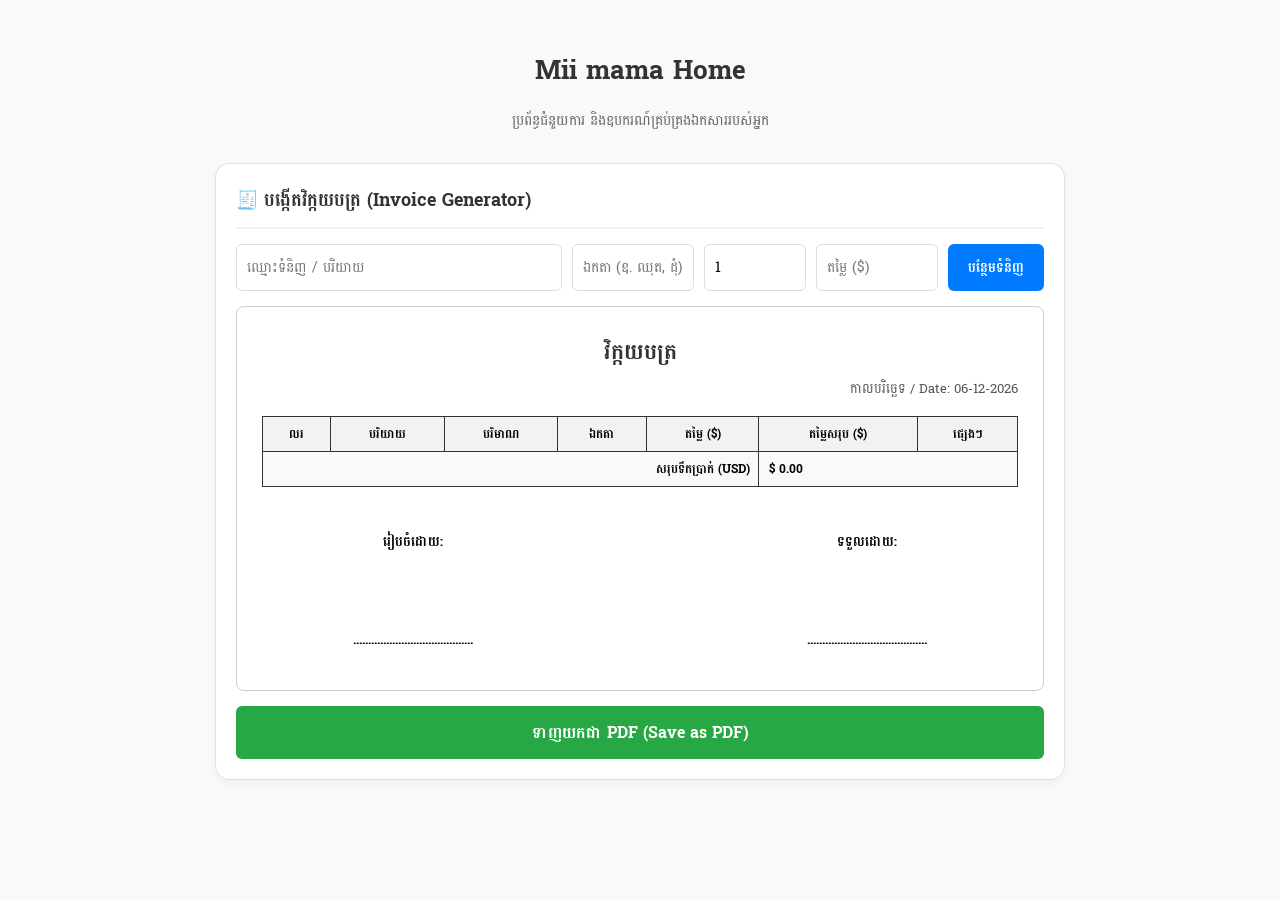
==== index.html @ 22f83103 "Update index.html" ====
<!DOCTYPE html>
<html lang="km">
<head>
    <meta charset="UTF-8">
    <meta name="viewport" content="width=device-width, initial-scale=1.0">
    <title>Mii mama Home - ជំនួយការផ្ទាល់ខ្លួន</title>
    
    <!-- Google Fonts: Khmer Battambang -->
    <link rel="preconnect" href="https://fonts.googleapis.com">
    <link rel="preconnect" href="https://fonts.gstatic.com" crossorigin>
    <link href="https://fonts.googleapis.com/css2?family=Battambang:wght@400;700&display=swap" rel="stylesheet">

    <link rel="stylesheet" href="style.css">
</head>
<body>

    <div class="container">
        <header class="no-print">
            <h1>Mii mama Home</h1>
            <p>ប្រព័ន្ធជំនួយការ និងឧបករណ៍គ្រប់គ្រងឯកសាររបស់អ្នក</p>
        </header>

        <!-- ផ្នែកបង្កើតវិក្កយបត្រ (Invoice Generator) -->
        <div class="folder-section">
            <div class="folder-header no-print">
                <h2>🧾 បង្កើតវិក្កយបត្រ (Invoice Generator)</h2>
            </div>

            <div class="invoice-form">
                <div class="form-row no-print">
                    <input type="text" id="itemName" placeholder="ឈ្មោះទំនិញ / បរិយាយ">
                    <input type="text" id="itemUnit" placeholder="ឯកតា (ឧ. ឈុត, ដុំ)" style="width: 100px;">
                    <input type="number" id="itemQty" placeholder="បរិមាណ" value="1" style="width: 80px;">
                    <input type="number" id="itemPrice" placeholder="តម្លៃ ($)" style="width: 100px;">
                    <button id="addItemBtn" class="action-btn">បន្ថែមទំនិញ</button>
                </div>

                <!-- កន្លែងបង្ហាញទម្រង់ Invoice សម្រាប់ Print/PDF -->
                <div id="invoice-content" class="invoice-box">
                    <div class="inv-title">វិក្កយបត្រ</div>
                    <div class="inv-date">កាលបរិច្ឆេទ / Date: <span id="invDate"></span></div>

                    <table class="inv-table">
                        <thead>
                            <tr>
                                <th>លរ</th>
                                <th>បរិយាយ</th>
                                <th>បរិមាណ</th>
                                <th>ឯកតា</th>
                                <th>តម្លៃ ($)</th>
                                <th>តម្លៃសរុប ($)</th>
                                <th>ផ្សេងៗ</th>
                            </tr>
                        </thead>
                        <tbody id="invoiceTableBody">
                            <!-- Items will appear here -->
                        </tbody>
                        <tfoot>
                            <tr class="total-row">
                                <td colspan="5" style="text-align: right; font-weight: bold;">សរុបទឹកប្រាក់ (USD)</td>
                                <td colspan="2" id="grandTotal" style="font-weight: bold; text-align: left; padding-left: 10px;">$ 0.00</td>
                            </tr>
                        </tfoot>
                    </table>

                    <div class="inv-signatures">
                        <div class="sig-box">
                            <p>រៀបចំដោយ:</p>
                            <br><br>
                            <p>........................................</p>
                        </div>
                        <div class="sig-box">
                            <p>ទទួលដោយ:</p>
                            <br><br>
                            <p>........................................</p>
                        </div>
                    </div>
                </div>

                <button id="downloadPdfBtn" class="download-btn no-print">ទាញយកជា PDF (Save as PDF)</button>
            </div>
        </div>

    </div>

    <script src="script.js"></script>
</body>
</html>
---- style.css ----
body {
    font-family: 'Battambang', 'Segoe UI', Tahoma, Geneva, Verdana, sans-serif;
    background-color: #f8f9fa;
    margin: 0;
    padding: 30px 20px;
    display: flex;
    justify-content: center;
}

.container {
    width: 100%;
    max-width: 850px;
}

header {
    text-align: center;
    margin-bottom: 30px;
}

header h1 {
    color: #333;
    margin-bottom: 5px;
    font-size: 26px;
}

header p {
    color: #666;
    font-size: 14px;
}

.folder-section {
    background: #ffffff;
    border: 1px solid #e0e0e0;
    border-radius: 14px;
    padding: 20px;
    box-shadow: 0 4px 10px rgba(0, 0, 0, 0.03);
    margin-bottom: 25px;
}

.folder-header h2 {
    font-size: 18px;
    color: #333;
    margin: 0 0 15px 0;
    padding-bottom: 10px;
    border-bottom: 2px solid #f0f0f0;
}

.tools-grid {
    display: grid;
    grid-template-columns: repeat(3, 1fr);
    gap: 15px;
}

.tool-card {
    background: #fdfdfd;
    padding: 15px;
    border-radius: 10px;
    box-shadow: 0 2px 4px rgba(0, 0, 0, 0.03);
    text-decoration: none;
    color: inherit;
    transition: transform 0.2s ease, box-shadow 0.2s ease;
    border: 1px solid #eaeaea;
    display: flex;
    flex-direction: column;
}

.tool-card:hover {
    transform: translateY(-3px);
    box-shadow: 0 6px 12px rgba(0, 0, 0, 0.08);
    background: #ffffff;
}

.icon {
    width: 35px;
    height: 35px;
    border-radius: 6px;
    display: flex;
    align-items: center;
    justify-content: center;
    color: white;
    font-weight: bold;
    font-size: 14px;
    margin-bottom: 10px;
}

.icon.red { background-color: #e53935; }
.icon.green { background-color: #43a047; }
.icon.orange { background-color: #fb8c00; }
.icon.blue { background-color: #1e88e5; }

.tool-card h3 {
    font-size: 15px;
    color: #333;
    margin: 0 0 5px 0;
}

.tool-card p {
    font-size: 12px;
    color: #777;
    margin: 0;
    line-height: 1.4;
}

/* Invoice Form & Preview Styles */
.invoice-form .form-row {
    display: flex;
    gap: 10px;
    margin-bottom: 15px;
    flex-wrap: wrap;
}

.invoice-form input {
    padding: 10px;
    border: 1px solid #ddd;
    border-radius: 6px;
    font-family: 'Battambang', sans-serif;
    font-size: 14px;
}

#itemName {
    flex: 1;
    min-width: 150px;
}

.action-btn {
    padding: 10px 20px;
    background-color: #007bff;
    color: white;
    border: none;
    border-radius: 6px;
    cursor: pointer;
    font-weight: bold;
    font-family: 'Battambang', sans-serif;
}

.action-btn:hover {
    opacity: 0.9;
}

.invoice-box {
    background: white;
    border: 1px solid #ccc;
    padding: 25px;
    border-radius: 8px;
    margin-bottom: 15px;
}

.inv-title {
    text-align: center;
    font-size: 22px;
    font-weight: bold;
    color: #333;
    margin-bottom: 5px;
}

.inv-date {
    text-align: right;
    font-size: 13px;
    color: #555;
    margin-bottom: 15px;
}

.inv-table {
    width: 100%;
    border-collapse: collapse;
    margin-bottom: 30px;
}

.inv-table th, .inv-table td {
    border: 1px solid #333 !important;
    padding: 6px 8px;
    text-align: center;
    font-size: 12px;
}

.inv-table th {
    background-color: #f2f2f2 !important;
    color: #000 !important;
    -webkit-print-color-adjust: exact;
    print-color-adjust: exact;
}

.total-row td {
    background-color: #f9f9f9 !important;
    -webkit-print-color-adjust: exact;
    print-color-adjust: exact;
}

.inv-signatures {
    display: flex;
    justify-content: space-between;
    margin-top: 30px;
}

.sig-box {
    text-align: center;
    font-size: 13px;
    font-weight: bold;
    width: 40%;
}

.download-btn {
    width: 100%;
    padding: 12px;
    background-color: #28a745;
    color: white;
    border: none;
    border-radius: 6px;
    font-size: 16px;
    font-weight: bold;
    cursor: pointer;
    font-family: 'Battambang', sans-serif;
}

.download-btn:hover {
    opacity: 0.9;
}

/* Print Styles */
@media print {
    body {
        background-color: white;
        padding: 0;
        margin: 0;
    }
    .no-print {
        display: none !important;
    }
    .folder-section {
        border: none !important;
        box-shadow: none !important;
        padding: 0 !important;
        margin: 0 !important;
    }
    .invoice-box {
        border: none !important;
        padding: 0 !important;
        margin: 0 !important;
    }
}
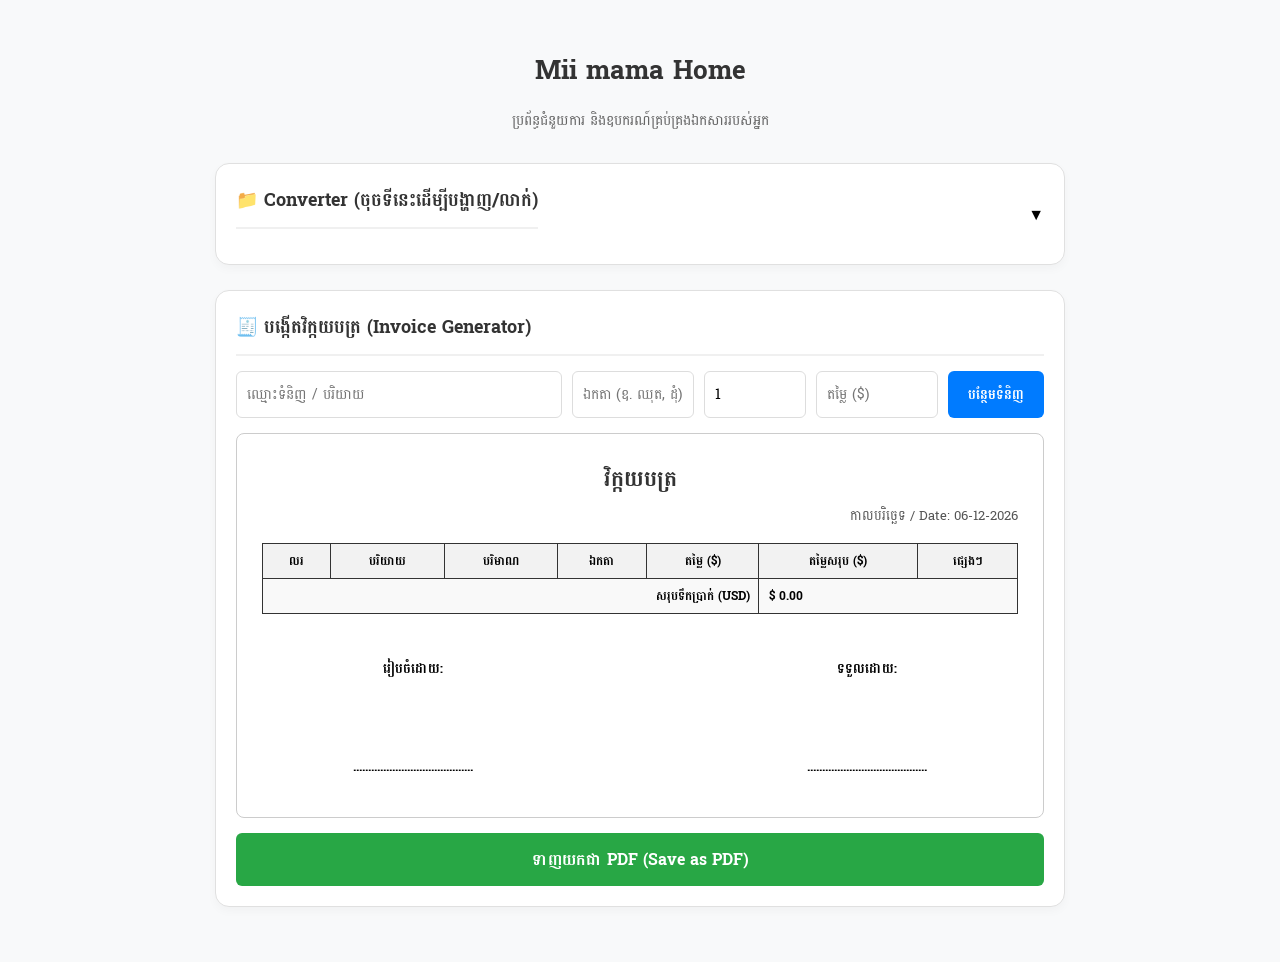
==== commit 5edb1ae2: "Update index.html" ====
--- a/index.html
+++ b/index.html
@@ -19,6 +19,48 @@
             <h1>Mii mama Home</h1>
             <p>ប្រព័ន្ធជំនួយការ និងឧបករណ៍គ្រប់គ្រងឯកសាររបស់អ្នក</p>
         </header>
+
+        <!-- ផ្នែក Converter ដែលអាចបង្រួម និងលាក់ទុក -->
+        <div class="folder-section no-print">
+            <div class="folder-header" id="toggleConverter" style="cursor: pointer; display: flex; justify-content: space-between; align-items: center;">
+                <h2>📁 Converter (ចុចទីនេះដើម្បីបង្ហាញ/លាក់)</h2>
+                <span id="toggleIcon">▼</span>
+            </div>
+            
+            <!-- ប្រអប់ Tools ទាំង ៦ ដែលលាក់ទុកដំបូង -->
+            <div class="tools-grid" id="converterGrid" style="display: none;">
+                <a href="https://www.ilovepdf.com/pdf_to_word" target="_blank" class="tool-card">
+                    <div class="icon red">W</div>
+                    <h3>PDF to Word</h3>
+                    <p>បម្លែងហ្វាល PDF ទៅជា Word យ៉ាងងាយស្រួល។</p>
+                </a>
+                <a href="https://www.ilovepdf.com/pdf_to_excel" target="_blank" class="tool-card">
+                    <div class="icon green">X</div>
+                    <h3>PDF to Excel</h3>
+                    <p>ទាញទិន្នន័យពី PDF ទៅជា Excel។</p>
+                </a>
+                <a href="https://www.ilovepdf.com/merge_pdf" target="_blank" class="tool-card">
+                    <div class="icon orange">M</div>
+                    <h3>Merge PDF</h3>
+                    <p>បញ្ចូលហ្វាល PDF ជាហ្វាលតែមួយ។</p>
+                </a>
+                <a href="https://www.ilovepdf.com/split_pdf" target="_blank" class="tool-card">
+                    <div class="icon red">S</div>
+                    <h3>Split PDF</h3>
+                    <p>កាត់ពុះចែកហ្វាល PDF ជាទំព័រ។</p>
+                </a>
+                <a href="https://www.ilovepdf.com/compress_pdf" target="_blank" class="tool-card">
+                    <div class="icon green">C</div>
+                    <h3>Compress PDF</h3>
+                    <p>បង្រួមហ្វាល PDF ឱ្យមានទំហំតូច។</p>
+                </a>
+                <a href="https://www.ilovepdf.com/word_to_pdf" target="_blank" class="tool-card">
+                    <div class="icon blue">PDF</div>
+                    <h3>Word to PDF</h3>
+                    <p>បម្លែងឯកសារ Word ទៅជា PDF។</p>
+                </a>
+            </div>
+        </div>
 
         <!-- ផ្នែកបង្កើតវិក្កយបត្រ (Invoice Generator) -->
         <div class="folder-section">
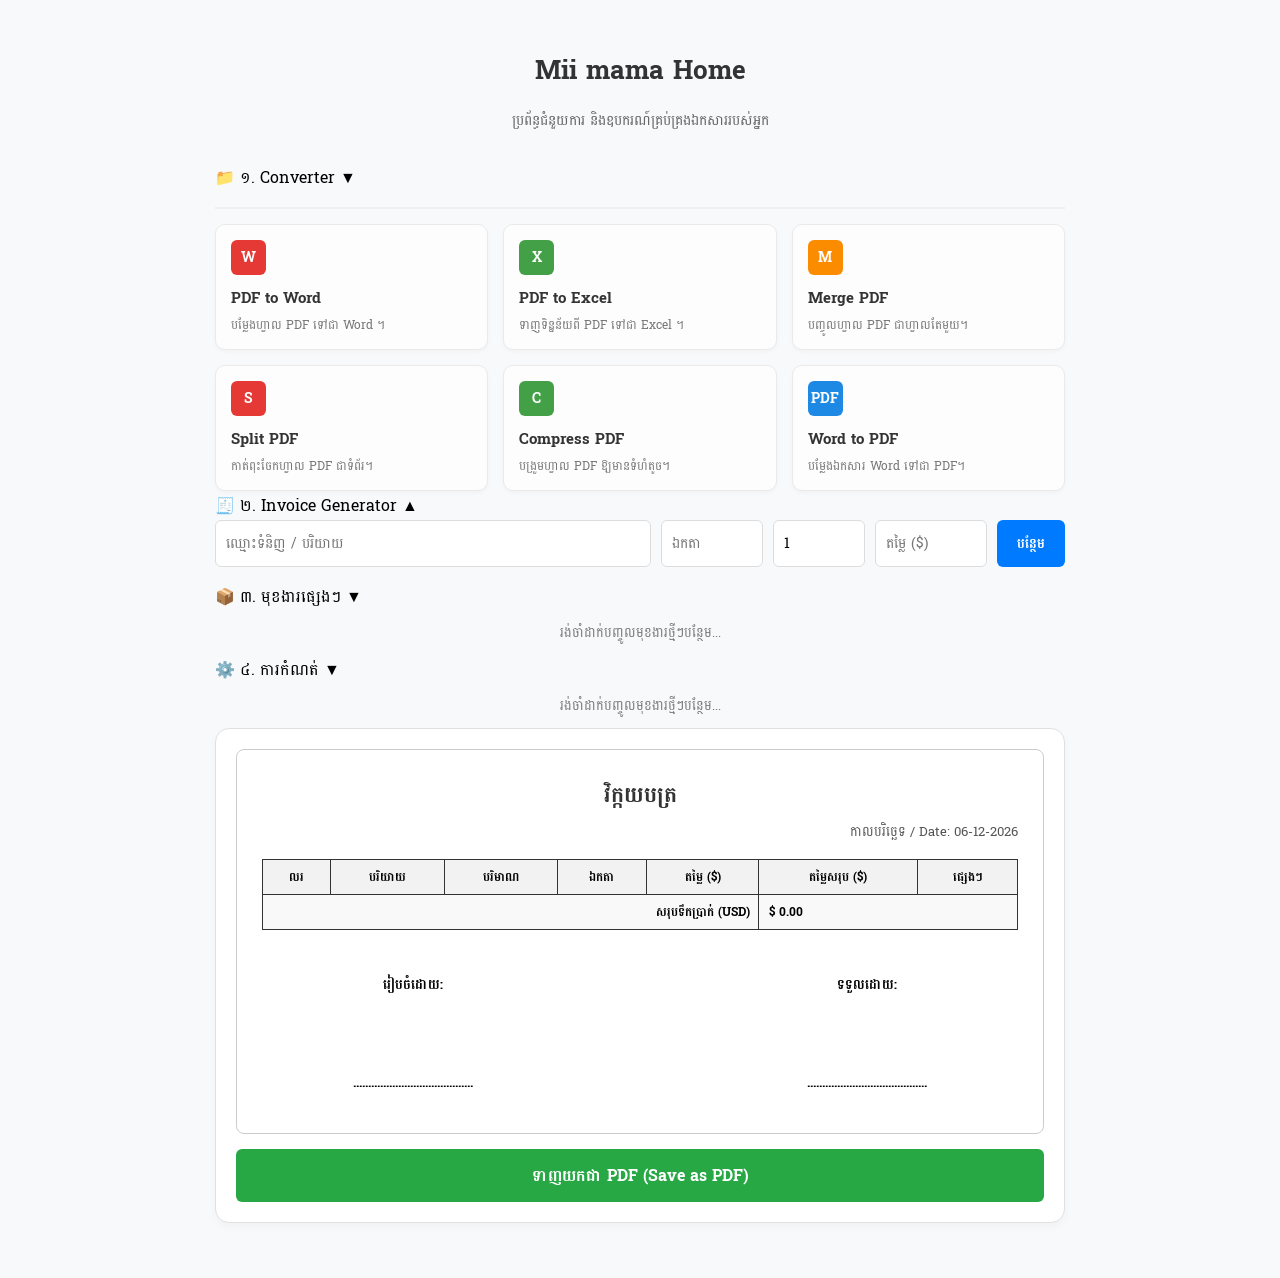
==== commit 4318ebbb: "Update index.html" ====
--- a/index.html
+++ b/index.html
@@ -20,64 +20,97 @@
             <p>ប្រព័ន្ធជំនួយការ និងឧបករណ៍គ្រប់គ្រងឯកសាររបស់អ្នក</p>
         </header>
 
-        <!-- ផ្នែក Converter ដែលអាចបង្រួម និងលាក់ទុក -->
-        <div class="folder-section no-print">
-            <div class="folder-header" id="toggleConverter" style="cursor: pointer; display: flex; justify-content: space-between; align-items: center;">
-                <h2>📁 Converter (ចុចទីនេះដើម្បីបង្ហាញ/លាក់)</h2>
-                <span id="toggleIcon">▼</span>
+        <!-- ផ្នែកម៉ឺនុយប្រអប់ផ្ដេក (1, 2, 3, 4) -->
+        <div class="menu-accordion-grid no-print">
+            
+            <!-- ប្រអប់ទី ១: Converter -->
+            <div class="accordion-item">
+                <div class="accordion-header" onclick="toggleAccordion('section1', this)">
+                    <span>📁 ១. Converter</span>
+                    <span class="arrow">▼</span>
+                </div>
+                <div class="accordion-content" id="section1">
+                    <div class="tools-grid">
+                        <a href="https://www.ilovepdf.com/pdf_to_word" target="_blank" class="tool-card">
+                            <div class="icon red">W</div>
+                            <h3>PDF to Word</h3>
+                            <p>បម្លែងហ្វាល PDF ទៅជា Word ។</p>
+                        </a>
+                        <a href="https://www.ilovepdf.com/pdf_to_excel" target="_blank" class="tool-card">
+                            <div class="icon green">X</div>
+                            <h3>PDF to Excel</h3>
+                            <p>ទាញទិន្នន័យពី PDF ទៅជា Excel ។</p>
+                        </a>
+                        <a href="https://www.ilovepdf.com/merge_pdf" target="_blank" class="tool-card">
+                            <div class="icon orange">M</div>
+                            <h3>Merge PDF</h3>
+                            <p>បញ្ចូលហ្វាល PDF ជាហ្វាលតែមួយ។</p>
+                        </a>
+                        <a href="https://www.ilovepdf.com/split_pdf" target="_blank" class="tool-card">
+                            <div class="icon red">S</div>
+                            <h3>Split PDF</h3>
+                            <p>កាត់ពុះចែកហ្វាល PDF ជាទំព័រ។</p>
+                        </a>
+                        <a href="https://www.ilovepdf.com/compress_pdf" target="_blank" class="tool-card">
+                            <div class="icon green">C</div>
+                            <h3>Compress PDF</h3>
+                            <p>បង្រួមហ្វាល PDF ឱ្យមានទំហំតូច។</p>
+                        </a>
+                        <a href="https://www.ilovepdf.com/word_to_pdf" target="_blank" class="tool-card">
+                            <div class="icon blue">PDF</div>
+                            <h3>Word to PDF</h3>
+                            <p>បម្លែងឯកសារ Word ទៅជា PDF។</p>
+                        </a>
+                    </div>
+                </div>
             </div>
-            
-            <!-- ប្រអប់ Tools ទាំង ៦ ដែលលាក់ទុកដំបូង -->
-            <div class="tools-grid" id="converterGrid" style="display: none;">
-                <a href="https://www.ilovepdf.com/pdf_to_word" target="_blank" class="tool-card">
-                    <div class="icon red">W</div>
-                    <h3>PDF to Word</h3>
-                    <p>បម្លែងហ្វាល PDF ទៅជា Word យ៉ាងងាយស្រួល។</p>
-                </a>
-                <a href="https://www.ilovepdf.com/pdf_to_excel" target="_blank" class="tool-card">
-                    <div class="icon green">X</div>
-                    <h3>PDF to Excel</h3>
-                    <p>ទាញទិន្នន័យពី PDF ទៅជា Excel។</p>
-                </a>
-                <a href="https://www.ilovepdf.com/merge_pdf" target="_blank" class="tool-card">
-                    <div class="icon orange">M</div>
-                    <h3>Merge PDF</h3>
-                    <p>បញ្ចូលហ្វាល PDF ជាហ្វាលតែមួយ។</p>
-                </a>
-                <a href="https://www.ilovepdf.com/split_pdf" target="_blank" class="tool-card">
-                    <div class="icon red">S</div>
-                    <h3>Split PDF</h3>
-                    <p>កាត់ពុះចែកហ្វាល PDF ជាទំព័រ។</p>
-                </a>
-                <a href="https://www.ilovepdf.com/compress_pdf" target="_blank" class="tool-card">
-                    <div class="icon green">C</div>
-                    <h3>Compress PDF</h3>
-                    <p>បង្រួមហ្វាល PDF ឱ្យមានទំហំតូច។</p>
-                </a>
-                <a href="https://www.ilovepdf.com/word_to_pdf" target="_blank" class="tool-card">
-                    <div class="icon blue">PDF</div>
-                    <h3>Word to PDF</h3>
-                    <p>បម្លែងឯកសារ Word ទៅជា PDF។</p>
-                </a>
+
+            <!-- ប្រអប់ទី ២: Invoice Generator -->
+            <div class="accordion-item">
+                <div class="accordion-header active-header" onclick="toggleAccordion('section2', this)">
+                    <span>🧾 ២. Invoice Generator</span>
+                    <span class="arrow">▲</span>
+                </div>
+                <div class="accordion-content open-content" id="section2">
+                    <div class="invoice-form">
+                        <div class="form-row no-print">
+                            <input type="text" id="itemName" placeholder="ឈ្មោះទំនិញ / បរិយាយ">
+                            <input type="text" id="itemUnit" placeholder="ឯកតា" style="width: 80px;">
+                            <input type="number" id="itemQty" placeholder="បរិមាណ" value="1" style="width: 70px;">
+                            <input type="number" id="itemPrice" placeholder="តម្លៃ ($)" style="width: 90px;">
+                            <button id="addItemBtn" class="action-btn">បន្ថែម</button>
+                        </div>
+                    </div>
+                </div>
             </div>
+
+            <!-- ប្រអប់ទី ៣: សម្រាប់មុខងារអនាគត -->
+            <div class="accordion-item">
+                <div class="accordion-header" onclick="toggleAccordion('section3', this)">
+                    <span>📦 ៣. មុខងារផ្សេងៗ</span>
+                    <span class="arrow">▼</span>
+                </div>
+                <div class="accordion-content" id="section3">
+                    <p style="color: #777; font-size: 13px; text-align: center; margin: 10px 0;">រង់ចាំដាក់បញ្ចូលមុខងារថ្មីៗបន្ថែម...</p>
+                </div>
+            </div>
+
+            <!-- ប្រអប់ទី ៤: សម្រាប់មុខងារអនាគត -->
+            <div class="accordion-item">
+                <div class="accordion-header" onclick="toggleAccordion('section4', this)">
+                    <span>⚙️ ៤. ការកំណត់</span>
+                    <span class="arrow">▼</span>
+                </div>
+                <div class="accordion-content" id="section4">
+                    <p style="color: #777; font-size: 13px; text-align: center; margin: 10px 0;">រង់ចាំដាក់បញ្ចូលមុខងារថ្មីៗបន្ថែម...</p>
+                </div>
+            </div>
+
         </div>
 
-        <!-- ផ្នែកបង្កើតវិក្កយបត្រ (Invoice Generator) -->
+        <!-- ផ្នែកបង្ហាញតារាងវិក្កយបត្រ (Invoice Display) -->
         <div class="folder-section">
-            <div class="folder-header no-print">
-                <h2>🧾 បង្កើតវិក្កយបត្រ (Invoice Generator)</h2>
-            </div>
-
             <div class="invoice-form">
-                <div class="form-row no-print">
-                    <input type="text" id="itemName" placeholder="ឈ្មោះទំនិញ / បរិយាយ">
-                    <input type="text" id="itemUnit" placeholder="ឯកតា (ឧ. ឈុត, ដុំ)" style="width: 100px;">
-                    <input type="number" id="itemQty" placeholder="បរិមាណ" value="1" style="width: 80px;">
-                    <input type="number" id="itemPrice" placeholder="តម្លៃ ($)" style="width: 100px;">
-                    <button id="addItemBtn" class="action-btn">បន្ថែមទំនិញ</button>
-                </div>
-
-                <!-- កន្លែងបង្ហាញទម្រង់ Invoice សម្រាប់ Print/PDF -->
                 <div id="invoice-content" class="invoice-box">
                     <div class="inv-title">វិក្កយបត្រ</div>
                     <div class="inv-date">កាលបរិច្ឆេទ / Date: <span id="invDate"></span></div>
--- a/style.css
+++ b/style.css
@@ -40,15 +40,21 @@
 .folder-header h2 {
     font-size: 18px;
     color: #333;
-    margin: 0 0 15px 0;
-    padding-bottom: 10px;
-    border-bottom: 2px solid #f0f0f0;
+    margin: 0;
+}
+
+.folder-header {
+    padding-bottom: 5px;
+    user-select: none;
 }
 
 .tools-grid {
     display: grid;
     grid-template-columns: repeat(3, 1fr);
     gap: 15px;
+    margin-top: 15px;
+    border-top: 2px solid #f0f0f0;
+    padding-top: 15px;
 }
 
 .tool-card {
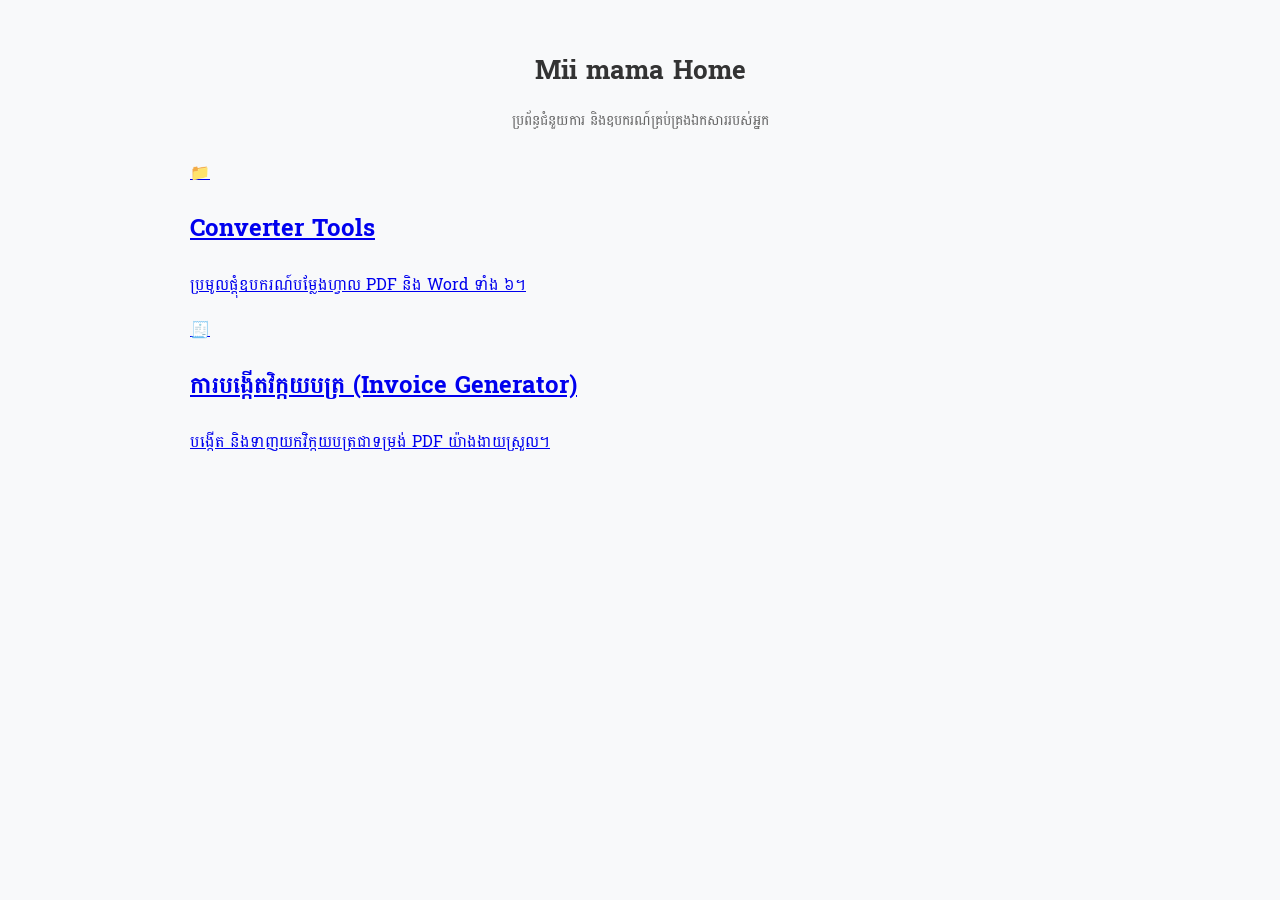
==== commit d66a01da: "Update index.html" ====
--- a/index.html
+++ b/index.html
@@ -15,149 +15,30 @@
 <body>
 
     <div class="container">
-        <header class="no-print">
+        <header>
             <h1>Mii mama Home</h1>
             <p>ប្រព័ន្ធជំនួយការ និងឧបករណ៍គ្រប់គ្រងឯកសាររបស់អ្នក</p>
         </header>
 
-        <!-- ផ្នែកម៉ឺនុយប្រអប់ផ្ដេក (1, 2, 3, 4) -->
-        <div class="menu-accordion-grid no-print">
+        <!-- ម៉ឺនុយធំទាំង ២ សម្រាប់ចុចចូលផ្ទាំងថ្មី -->
+        <div class="dashboard-menu">
             
-            <!-- ប្រអប់ទី ១: Converter -->
-            <div class="accordion-item">
-                <div class="accordion-header" onclick="toggleAccordion('section1', this)">
-                    <span>📁 ១. Converter</span>
-                    <span class="arrow">▼</span>
-                </div>
-                <div class="accordion-content" id="section1">
-                    <div class="tools-grid">
-                        <a href="https://www.ilovepdf.com/pdf_to_word" target="_blank" class="tool-card">
-                            <div class="icon red">W</div>
-                            <h3>PDF to Word</h3>
-                            <p>បម្លែងហ្វាល PDF ទៅជា Word ។</p>
-                        </a>
-                        <a href="https://www.ilovepdf.com/pdf_to_excel" target="_blank" class="tool-card">
-                            <div class="icon green">X</div>
-                            <h3>PDF to Excel</h3>
-                            <p>ទាញទិន្នន័យពី PDF ទៅជា Excel ។</p>
-                        </a>
-                        <a href="https://www.ilovepdf.com/merge_pdf" target="_blank" class="tool-card">
-                            <div class="icon orange">M</div>
-                            <h3>Merge PDF</h3>
-                            <p>បញ្ចូលហ្វាល PDF ជាហ្វាលតែមួយ។</p>
-                        </a>
-                        <a href="https://www.ilovepdf.com/split_pdf" target="_blank" class="tool-card">
-                            <div class="icon red">S</div>
-                            <h3>Split PDF</h3>
-                            <p>កាត់ពុះចែកហ្វាល PDF ជាទំព័រ។</p>
-                        </a>
-                        <a href="https://www.ilovepdf.com/compress_pdf" target="_blank" class="tool-card">
-                            <div class="icon green">C</div>
-                            <h3>Compress PDF</h3>
-                            <p>បង្រួមហ្វាល PDF ឱ្យមានទំហំតូច។</p>
-                        </a>
-                        <a href="https://www.ilovepdf.com/word_to_pdf" target="_blank" class="tool-card">
-                            <div class="icon blue">PDF</div>
-                            <h3>Word to PDF</h3>
-                            <p>បម្លែងឯកសារ Word ទៅជា PDF។</p>
-                        </a>
-                    </div>
-                </div>
-            </div>
+            <!-- ម៉ឺនុយទី ១: ទៅកាន់ផ្ទាំង Converter -->
+            <a href="converter.html" class="menu-card">
+                <div class="menu-icon red">📁</div>
+                <h2>Converter Tools</h2>
+                <p>ប្រមូលផ្ដុំឧបករណ៍បម្លែងហ្វាល PDF និង Word ទាំង ៦។</p>
+            </a>
 
-            <!-- ប្រអប់ទី ២: Invoice Generator -->
-            <div class="accordion-item">
-                <div class="accordion-header active-header" onclick="toggleAccordion('section2', this)">
-                    <span>🧾 ២. Invoice Generator</span>
-                    <span class="arrow">▲</span>
-                </div>
-                <div class="accordion-content open-content" id="section2">
-                    <div class="invoice-form">
-                        <div class="form-row no-print">
-                            <input type="text" id="itemName" placeholder="ឈ្មោះទំនិញ / បរិយាយ">
-                            <input type="text" id="itemUnit" placeholder="ឯកតា" style="width: 80px;">
-                            <input type="number" id="itemQty" placeholder="បរិមាណ" value="1" style="width: 70px;">
-                            <input type="number" id="itemPrice" placeholder="តម្លៃ ($)" style="width: 90px;">
-                            <button id="addItemBtn" class="action-btn">បន្ថែម</button>
-                        </div>
-                    </div>
-                </div>
-            </div>
-
-            <!-- ប្រអប់ទី ៣: សម្រាប់មុខងារអនាគត -->
-            <div class="accordion-item">
-                <div class="accordion-header" onclick="toggleAccordion('section3', this)">
-                    <span>📦 ៣. មុខងារផ្សេងៗ</span>
-                    <span class="arrow">▼</span>
-                </div>
-                <div class="accordion-content" id="section3">
-                    <p style="color: #777; font-size: 13px; text-align: center; margin: 10px 0;">រង់ចាំដាក់បញ្ចូលមុខងារថ្មីៗបន្ថែម...</p>
-                </div>
-            </div>
-
-            <!-- ប្រអប់ទី ៤: សម្រាប់មុខងារអនាគត -->
-            <div class="accordion-item">
-                <div class="accordion-header" onclick="toggleAccordion('section4', this)">
-                    <span>⚙️ ៤. ការកំណត់</span>
-                    <span class="arrow">▼</span>
-                </div>
-                <div class="accordion-content" id="section4">
-                    <p style="color: #777; font-size: 13px; text-align: center; margin: 10px 0;">រង់ចាំដាក់បញ្ចូលមុខងារថ្មីៗបន្ថែម...</p>
-                </div>
-            </div>
+            <!-- ម៉ឺនុយទី ២: ទៅកាន់ផ្ទាំងបង្កើតវិក្កយបត្រ -->
+            <a href="invoice.html" class="menu-card">
+                <div class="menu-icon blue">🧾</div>
+                <h2>ការបង្កើតវិក្កយបត្រ (Invoice Generator)</h2>
+                <p>បង្កើត និងទាញយកវិក្កយបត្រជាទម្រង់ PDF យ៉ាងងាយស្រួល។</p>
+            </a>
 
         </div>
-
-        <!-- ផ្នែកបង្ហាញតារាងវិក្កយបត្រ (Invoice Display) -->
-        <div class="folder-section">
-            <div class="invoice-form">
-                <div id="invoice-content" class="invoice-box">
-                    <div class="inv-title">វិក្កយបត្រ</div>
-                    <div class="inv-date">កាលបរិច្ឆេទ / Date: <span id="invDate"></span></div>
-
-                    <table class="inv-table">
-                        <thead>
-                            <tr>
-                                <th>លរ</th>
-                                <th>បរិយាយ</th>
-                                <th>បរិមាណ</th>
-                                <th>ឯកតា</th>
-                                <th>តម្លៃ ($)</th>
-                                <th>តម្លៃសរុប ($)</th>
-                                <th>ផ្សេងៗ</th>
-                            </tr>
-                        </thead>
-                        <tbody id="invoiceTableBody">
-                            <!-- Items will appear here -->
-                        </tbody>
-                        <tfoot>
-                            <tr class="total-row">
-                                <td colspan="5" style="text-align: right; font-weight: bold;">សរុបទឹកប្រាក់ (USD)</td>
-                                <td colspan="2" id="grandTotal" style="font-weight: bold; text-align: left; padding-left: 10px;">$ 0.00</td>
-                            </tr>
-                        </tfoot>
-                    </table>
-
-                    <div class="inv-signatures">
-                        <div class="sig-box">
-                            <p>រៀបចំដោយ:</p>
-                            <br><br>
-                            <p>........................................</p>
-                        </div>
-                        <div class="sig-box">
-                            <p>ទទួលដោយ:</p>
-                            <br><br>
-                            <p>........................................</p>
-                        </div>
-                    </div>
-                </div>
-
-                <button id="downloadPdfBtn" class="download-btn no-print">ទាញយកជា PDF (Save as PDF)</button>
-            </div>
-        </div>
-
     </div>
 
-    <script src="script.js"></script>
 </body>
 </html>
--- a/style.css
+++ b/style.css
@@ -9,12 +9,12 @@
 
 .container {
     width: 100%;
-    max-width: 850px;
+    max-width: 900px;
 }
 
 header {
     text-align: center;
-    margin-bottom: 30px;
+    margin-bottom: 25px;
 }
 
 header h1 {
@@ -28,6 +28,108 @@
     font-size: 14px;
 }
 
+/* ຈັດប្រអប់ម៉ឺនុយផ្ដេកទាំង ៤ */
+.menu-accordion-grid {
+    display: grid;
+    grid-template-columns: repeat(4, 1fr);
+    gap: 10px;
+    margin-bottom: 20px;
+}
+
+.accordion-item {
+    background: #ffffff;
+    border: 1px solid #e0e0e0;
+    border-radius: 10px;
+    box-shadow: 0 2px 5px rgba(0, 0, 0, 0.03);
+    overflow: hidden;
+}
+
+.accordion-header {
+    padding: 12px 15px;
+    background-color: #f8f9fa;
+    cursor: pointer;
+    display: flex;
+    justify-content: space-between;
+    align-items: center;
+    font-size: 13px;
+    font-weight: bold;
+    color: #333;
+    user-select: none;
+    transition: background 0.2s;
+}
+
+.accordion-header:hover {
+    background-color: #f1f3f5;
+}
+
+.accordion-content {
+    display: none;
+    padding: 15px;
+    border-top: 1px solid #eee;
+    background: #fff;
+    grid-column: span 4; /* ឱ្យពេលទម្លាក់ចុះមកវាលាតពេញទទឹងផ្នែកខាងក្រោម */
+}
+
+/* បើកទ្វារដំបូងសម្រាប់ប្រអប់ទី ២ (Invoice) */
+.open-content {
+    display: block;
+}
+
+/* Grid layout សម្រាប់ Tools ក្នុងប្រអប់ទី ១ */
+.tools-grid {
+    display: grid;
+    grid-template-columns: repeat(3, 1fr);
+    gap: 12px;
+}
+
+.tool-card {
+    background: #fdfdfd;
+    padding: 12px;
+    border-radius: 8px;
+    box-shadow: 0 2px 4px rgba(0, 0, 0, 0.03);
+    text-decoration: none;
+    color: inherit;
+    border: 1px solid #eaeaea;
+    display: flex;
+    flex-direction: column;
+}
+
+.tool-card:hover {
+    background: #ffffff;
+    box-shadow: 0 4px 8px rgba(0, 0, 0, 0.08);
+}
+
+.icon {
+    width: 30px;
+    height: 30px;
+    border-radius: 5px;
+    display: flex;
+    align-items: center;
+    justify-content: center;
+    color: white;
+    font-weight: bold;
+    font-size: 12px;
+    margin-bottom: 8px;
+}
+
+.icon.red { background-color: #e53935; }
+.icon.green { background-color: #43a047; }
+.icon.orange { background-color: #fb8c00; }
+.icon.blue { background-color: #1e88e5; }
+
+.tool-card h3 {
+    font-size: 14px;
+    color: #333;
+    margin: 0 0 3px 0;
+}
+
+.tool-card p {
+    font-size: 11px;
+    color: #777;
+    margin: 0;
+}
+
+/* Invoice Form & Box Styles */
 .folder-section {
     background: #ffffff;
     border: 1px solid #e0e0e0;
@@ -37,99 +139,29 @@
     margin-bottom: 25px;
 }
 
-.folder-header h2 {
-    font-size: 18px;
-    color: #333;
-    margin: 0;
-}
-
-.folder-header {
-    padding-bottom: 5px;
-    user-select: none;
-}
-
-.tools-grid {
-    display: grid;
-    grid-template-columns: repeat(3, 1fr);
-    gap: 15px;
-    margin-top: 15px;
-    border-top: 2px solid #f0f0f0;
-    padding-top: 15px;
-}
-
-.tool-card {
-    background: #fdfdfd;
-    padding: 15px;
-    border-radius: 10px;
-    box-shadow: 0 2px 4px rgba(0, 0, 0, 0.03);
-    text-decoration: none;
-    color: inherit;
-    transition: transform 0.2s ease, box-shadow 0.2s ease;
-    border: 1px solid #eaeaea;
-    display: flex;
-    flex-direction: column;
-}
-
-.tool-card:hover {
-    transform: translateY(-3px);
-    box-shadow: 0 6px 12px rgba(0, 0, 0, 0.08);
-    background: #ffffff;
-}
-
-.icon {
-    width: 35px;
-    height: 35px;
-    border-radius: 6px;
-    display: flex;
-    align-items: center;
+.invoice-form .form-row {
+    display: flex;
+    gap: 8px;
+    margin-bottom: 10px;
+    flex-wrap: wrap;
     justify-content: center;
-    color: white;
-    font-weight: bold;
-    font-size: 14px;
-    margin-bottom: 10px;
-}
-
-.icon.red { background-color: #e53935; }
-.icon.green { background-color: #43a047; }
-.icon.orange { background-color: #fb8c00; }
-.icon.blue { background-color: #1e88e5; }
-
-.tool-card h3 {
-    font-size: 15px;
-    color: #333;
-    margin: 0 0 5px 0;
-}
-
-.tool-card p {
-    font-size: 12px;
-    color: #777;
-    margin: 0;
-    line-height: 1.4;
-}
-
-/* Invoice Form & Preview Styles */
-.invoice-form .form-row {
-    display: flex;
-    gap: 10px;
-    margin-bottom: 15px;
-    flex-wrap: wrap;
 }
 
 .invoice-form input {
-    padding: 10px;
+    padding: 8px;
     border: 1px solid #ddd;
     border-radius: 6px;
     font-family: 'Battambang', sans-serif;
-    font-size: 14px;
+    font-size: 13px;
 }
 
 #itemName {
     flex: 1;
-    min-width: 150px;
+    min-width: 140px;
 }
 
 .action-btn {
-    padding: 10px 20px;
+    padding: 8px 15px;
     background-color: #007bff;
     color: white;
     border: none;
@@ -139,15 +171,12 @@
     font-family: 'Battambang', sans-serif;
 }
 
-.action-btn:hover {
-    opacity: 0.9;
-}
-
 .invoice-box {
     background: white;
     border: 1px solid #ccc;
     padding: 25px;
     border-radius: 8px;
+    margin-top: 15px;
     margin-bottom: 15px;
 }
 
@@ -182,14 +211,10 @@
 .inv-table th {
     background-color: #f2f2f2 !important;
     color: #000 !important;
-    -webkit-print-color-adjust: exact;
-    print-color-adjust: exact;
 }
 
 .total-row td {
     background-color: #f9f9f9 !important;
-    -webkit-print-color-adjust: exact;
-    print-color-adjust: exact;
 }
 
 .inv-signatures {
@@ -218,10 +243,6 @@
     font-family: 'Battambang', sans-serif;
 }
 
-.download-btn:hover {
-    opacity: 0.9;
-}
-
 /* Print Styles */
 @media print {
     body {
@@ -236,11 +257,9 @@
         border: none !important;
         box-shadow: none !important;
         padding: 0 !important;
-        margin: 0 !important;
     }
     .invoice-box {
         border: none !important;
         padding: 0 !important;
-        margin: 0 !important;
-    }
-}
+    }
+}
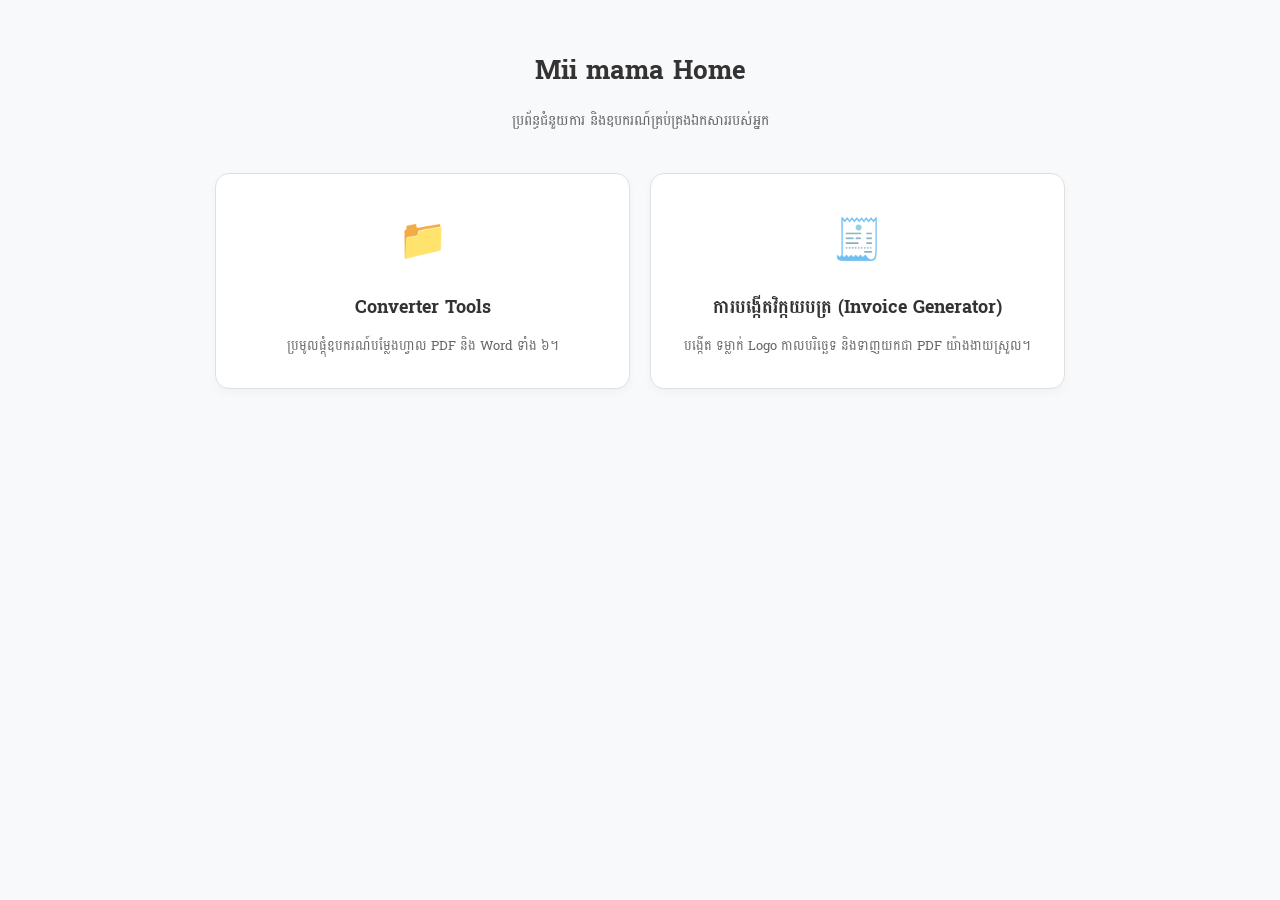
==== commit ce36995c: "Update index.html" ====
--- a/index.html
+++ b/index.html
@@ -5,7 +5,6 @@
     <meta name="viewport" content="width=device-width, initial-scale=1.0">
     <title>Mii mama Home - ជំនួយការផ្ទាល់ខ្លួន</title>
     
-    <!-- Google Fonts: Khmer Battambang -->
     <link rel="preconnect" href="https://fonts.googleapis.com">
     <link rel="preconnect" href="https://fonts.gstatic.com" crossorigin>
     <link href="https://fonts.googleapis.com/css2?family=Battambang:wght@400;700&display=swap" rel="stylesheet">
@@ -20,23 +19,18 @@
             <p>ប្រព័ន្ធជំនួយការ និងឧបករណ៍គ្រប់គ្រងឯកសាររបស់អ្នក</p>
         </header>
 
-        <!-- ម៉ឺនុយធំទាំង ២ សម្រាប់ចុចចូលផ្ទាំងថ្មី -->
         <div class="dashboard-menu">
-            
-            <!-- ម៉ឺនុយទី ១: ទៅកាន់ផ្ទាំង Converter -->
             <a href="converter.html" class="menu-card">
                 <div class="menu-icon red">📁</div>
                 <h2>Converter Tools</h2>
                 <p>ប្រមូលផ្ដុំឧបករណ៍បម្លែងហ្វាល PDF និង Word ទាំង ៦។</p>
             </a>
 
-            <!-- ម៉ឺនុយទី ២: ទៅកាន់ផ្ទាំងបង្កើតវិក្កយបត្រ -->
             <a href="invoice.html" class="menu-card">
                 <div class="menu-icon blue">🧾</div>
                 <h2>ការបង្កើតវិក្កយបត្រ (Invoice Generator)</h2>
-                <p>បង្កើត និងទាញយកវិក្កយបត្រជាទម្រង់ PDF យ៉ាងងាយស្រួល។</p>
+                <p>បង្កើត ទម្លាក់ Logo កាលបរិច្ឆេទ និងទាញយកជា PDF យ៉ាងងាយស្រួល។</p>
             </a>
-
         </div>
     </div>
 
--- a/style.css
+++ b/style.css
@@ -9,12 +9,13 @@
 
 .container {
     width: 100%;
-    max-width: 900px;
+    max-width: 850px;
 }
 
 header {
     text-align: center;
-    margin-bottom: 25px;
+    margin-bottom: 30px;
+    position: relative;
 }
 
 header h1 {
@@ -28,88 +29,99 @@
     font-size: 14px;
 }
 
-/* ຈັດប្រអប់ម៉ឺនុយផ្ដេកទាំង ៤ */
-.menu-accordion-grid {
+.back-link {
+    position: absolute;
+    left: 0;
+    top: 5px;
+    text-decoration: none;
+    color: #007bff;
+    font-size: 14px;
+    font-weight: bold;
+}
+
+.back-link:hover {
+    text-decoration: underline;
+}
+
+/* Dashboard Menu Cards */
+.dashboard-menu {
     display: grid;
-    grid-template-columns: repeat(4, 1fr);
-    gap: 10px;
-    margin-bottom: 20px;
-}
-
-.accordion-item {
+    grid-template-columns: repeat(2, 1fr);
+    gap: 20px;
+    margin-top: 40px;
+}
+
+.menu-card {
     background: #ffffff;
     border: 1px solid #e0e0e0;
-    border-radius: 10px;
-    box-shadow: 0 2px 5px rgba(0, 0, 0, 0.03);
-    overflow: hidden;
-}
-
-.accordion-header {
-    padding: 12px 15px;
-    background-color: #f8f9fa;
-    cursor: pointer;
-    display: flex;
-    justify-content: space-between;
-    align-items: center;
+    border-radius: 14px;
+    padding: 30px 20px;
+    text-align: center;
+    text-decoration: none;
+    color: inherit;
+    box-shadow: 0 4px 10px rgba(0, 0, 0, 0.03);
+    transition: transform 0.2s ease, box-shadow 0.2s ease;
+}
+
+.menu-card:hover {
+    transform: translateY(-5px);
+    box-shadow: 0 8px 20px rgba(0, 0, 0, 0.08);
+    border-color: #007bff;
+}
+
+.menu-icon {
+    font-size: 40px;
+    margin-bottom: 15px;
+}
+
+.menu-card h2 {
+    font-size: 18px;
+    color: #333;
+    margin-bottom: 10px;
+}
+
+.menu-card p {
     font-size: 13px;
-    font-weight: bold;
-    color: #333;
-    user-select: none;
-    transition: background 0.2s;
-}
-
-.accordion-header:hover {
-    background-color: #f1f3f5;
-}
-
-.accordion-content {
-    display: none;
-    padding: 15px;
-    border-top: 1px solid #eee;
-    background: #fff;
-    grid-column: span 4; /* ឱ្យពេលទម្លាក់ចុះមកវាលាតពេញទទឹងផ្នែកខាងក្រោម */
-}
-
-/* បើកទ្វារដំបូងសម្រាប់ប្រអប់ទី ២ (Invoice) */
-.open-content {
-    display: block;
-}
-
-/* Grid layout សម្រាប់ Tools ក្នុងប្រអប់ទី ១ */
+    color: #666;
+    margin: 0;
+}
+
+/* Tools Grid */
 .tools-grid {
     display: grid;
     grid-template-columns: repeat(3, 1fr);
-    gap: 12px;
+    gap: 15px;
 }
 
 .tool-card {
-    background: #fdfdfd;
-    padding: 12px;
-    border-radius: 8px;
-    box-shadow: 0 2px 4px rgba(0, 0, 0, 0.03);
+    background: #ffffff;
+    padding: 20px 15px;
+    border-radius: 12px;
+    box-shadow: 0 2px 6px rgba(0, 0, 0, 0.04);
     text-decoration: none;
     color: inherit;
+    transition: transform 0.2s ease, box-shadow 0.2s ease;
     border: 1px solid #eaeaea;
     display: flex;
     flex-direction: column;
 }
 
 .tool-card:hover {
-    background: #ffffff;
-    box-shadow: 0 4px 8px rgba(0, 0, 0, 0.08);
+    transform: translateY(-3px);
+    box-shadow: 0 6px 15px rgba(0, 0, 0, 0.08);
 }
 
 .icon {
-    width: 30px;
-    height: 30px;
-    border-radius: 5px;
+    width: 38px;
+    height: 38px;
+    border-radius: 8px;
     display: flex;
     align-items: center;
     justify-content: center;
     color: white;
     font-weight: bold;
-    font-size: 12px;
-    margin-bottom: 8px;
+    font-size: 15px;
+    margin-bottom: 12px;
 }
 
 .icon.red { background-color: #e53935; }
@@ -118,50 +130,148 @@
 .icon.blue { background-color: #1e88e5; }
 
 .tool-card h3 {
-    font-size: 14px;
-    color: #333;
-    margin: 0 0 3px 0;
+    font-size: 15px;
+    color: #333;
+    margin: 0 0 5px 0;
 }
 
 .tool-card p {
-    font-size: 11px;
+    font-size: 12px;
     color: #777;
     margin: 0;
 }
 
-/* Invoice Form & Box Styles */
+/* Setting Box Styles */
+.setting-box {
+    background: #eef2f7;
+    padding: 12px;
+    border-radius: 8px;
+    display: flex;
+    gap: 15px;
+    justify-content: space-between;
+    align-items: center;
+}
+
+.setting-group {
+    display: flex;
+    flex-direction: column;
+    flex: 1;
+}
+
+.setting-group label {
+    font-size: 12px;
+    font-weight: bold;
+    color: #444;
+    margin-bottom: 4px;
+}
+
+.setting-group input {
+    padding: 6px;
+    border: 1px solid #ccc;
+    border-radius: 4px;
+    font-family: 'Battambang', sans-serif;
+    font-size: 12px;
+    background: #fff;
+}
+
+/* Invoice Header with Logo */
+.inv-header-section {
+    display: flex;
+    align-items: center;
+    position: relative;
+    margin-bottom: 10px;
+}
+
+.logo-container {
+    width: 120px;
+    min-height: 40px;
+}
+
+.logo-container img {
+    max-width: 110px;
+    max-height: 60px;
+    object-fit: contain;
+}
+
+.inv-title-container {
+    flex: 1;
+    text-align: center;
+    margin-right: 120px;
+}
+
+.inv-title {
+    font-size: 22px;
+    font-weight: bold;
+    color: #333;
+}
+
+/* Attachment Styles */
+.attachment-container {
+    margin-top: 40px;
+    border-top: 2px dashed #ccc;
+    padding-top: 20px;
+    page-break-inside: avoid;
+}
+
+.att-title {
+    font-size: 14px;
+    font-weight: bold;
+    color: #333;
+    margin-bottom: 15px;
+}
+
+.image-grid {
+    display: grid;
+    grid-template-columns: repeat(2, 1fr);
+    gap: 15px;
+}
+
+.image-item {
+    border: 1px solid #ddd;
+    border-radius: 6px;
+    padding: 5px;
+    background: #fff;
+    text-align: center;
+}
+
+.image-item img {
+    width: 100%;
+    max-height: 250px;
+    object-fit: contain;
+    border-radius: 4px;
+}
+
+/* Invoice Styles */
 .folder-section {
     background: #ffffff;
     border: 1px solid #e0e0e0;
     border-radius: 14px;
     padding: 20px;
     box-shadow: 0 4px 10px rgba(0, 0, 0, 0.03);
-    margin-bottom: 25px;
 }
 
 .invoice-form .form-row {
     display: flex;
-    gap: 8px;
-    margin-bottom: 10px;
+    gap: 10px;
+    margin-bottom: 15px;
     flex-wrap: wrap;
-    justify-content: center;
 }
 
 .invoice-form input {
-    padding: 8px;
+    padding: 10px;
     border: 1px solid #ddd;
     border-radius: 6px;
     font-family: 'Battambang', sans-serif;
-    font-size: 13px;
+    font-size: 14px;
 }
 
 #itemName {
     flex: 1;
-    min-width: 140px;
+    min-width: 150px;
 }
 
 .action-btn {
-    padding: 8px 15px;
+    padding: 10px 20px;
     background-color: #007bff;
     color: white;
     border: none;
@@ -176,16 +286,8 @@
     border: 1px solid #ccc;
     padding: 25px;
     border-radius: 8px;
+    margin-bottom: 15px;
     margin-top: 15px;
-    margin-bottom: 15px;
-}
-
-.inv-title {
-    text-align: center;
-    font-size: 22px;
-    font-weight: bold;
-    color: #333;
-    margin-bottom: 5px;
 }
 
 .inv-date {
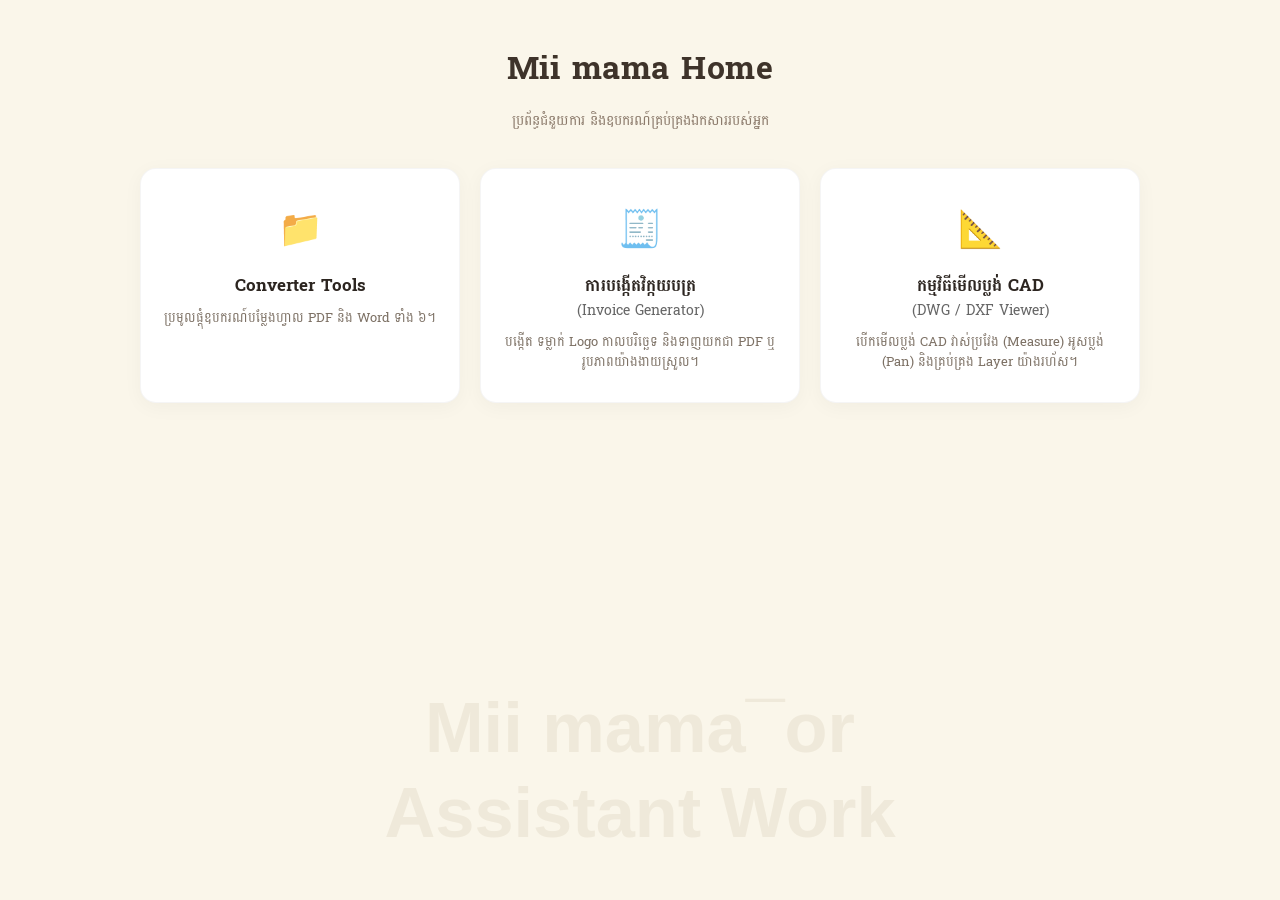
==== commit bdeb318e: "Update index.html" ====
--- a/index.html
+++ b/index.html
@@ -1,38 +1,171 @@
-<!DOCTYPE html>
-<html lang="km">
-<head>
-    <meta charset="UTF-8">
-    <meta name="viewport" content="width=device-width, initial-scale=1.0">
-    <title>Mii mama Home - ជំនួយការផ្ទាល់ខ្លួន</title>
-    
-    <link rel="preconnect" href="https://fonts.googleapis.com">
-    <link rel="preconnect" href="https://fonts.gstatic.com" crossorigin>
-    <link href="https://fonts.googleapis.com/css2?family=Battambang:wght@400;700&display=swap" rel="stylesheet">
-
-    <link rel="stylesheet" href="style.css">
-</head>
-<body>
-
-    <div class="container">
-        <header>
-            <h1>Mii mama Home</h1>
-            <p>ប្រព័ន្ធជំនួយការ និងឧបករណ៍គ្រប់គ្រងឯកសាររបស់អ្នក</p>
-        </header>
-
-        <div class="dashboard-menu">
-            <a href="converter.html" class="menu-card">
-                <div class="menu-icon red">📁</div>
-                <h2>Converter Tools</h2>
-                <p>ប្រមូលផ្ដុំឧបករណ៍បម្លែងហ្វាល PDF និង Word ទាំង ៦។</p>
-            </a>
-
-            <a href="invoice.html" class="menu-card">
-                <div class="menu-icon blue">🧾</div>
-                <h2>ការបង្កើតវិក្កយបត្រ (Invoice Generator)</h2>
-                <p>បង្កើត ទម្លាក់ Logo កាលបរិច្ឆេទ និងទាញយកជា PDF យ៉ាងងាយស្រួល។</p>
-            </a>
-        </div>
-    </div>
-
-</body>
-</html>
+<!DOCTYPE html>
+<html lang="km">
+<head>
+    <meta charset="UTF-8">
+    <meta name="viewport" content="width=device-width, initial-scale=1.0">
+    <title>Mii mama Home</title>
+    <!-- ហៅពុម្ពអក្សរខ្មែរពី Google Fonts -->
+    <link rel="preconnect" href="https://fonts.googleapis.com">
+    <link rel="preconnect" href="https://fonts.gstatic.com" crossorigin>
+    <link href="https://fonts.googleapis.com/css2?family=Battambang:wght@400;700&family=Koulen&family=Siemreap&display=swap" rel="stylesheet">
+    <style>
+        * {
+            box-sizing: border-box;
+            margin: 0;
+            padding: 0;
+        }
+        body {
+            font-family: 'Battambang', sans-serif;
+            background: #faf6ea;
+            min-height: 100vh;
+            display: flex;
+            flex-direction: column;
+            align-items: center;
+            justify-content: flex-start;
+            padding: 40px 15px;
+            position: relative;
+            overflow-x: hidden;
+        }
+
+        /* ផ្ទៃ Watermark ខាងក្រោយ */
+        body::before {
+            content: "Mii mama\Afor Assistant Work";
+            white-space: pre-wrap;
+            position: fixed;
+            bottom: 5%;
+            left: 50%;
+            transform: translateX(-50%);
+            font-size: 5.5vw;
+            font-weight: bold;
+            color: rgba(180, 160, 130, 0.15);
+            text-align: center;
+            line-height: 1.2;
+            z-index: 0;
+            pointer-events: none;
+            font-family: sans-serif;
+        }
+
+        .container {
+            width: 100%;
+            max-width: 1000px;
+            z-index: 1;
+            display: flex;
+            flex-direction: column;
+            align-items: center;
+        }
+
+        .header {
+            text-align: center;
+            margin-bottom: 35px;
+        }
+        .header h1 {
+            font-size: 32px;
+            font-weight: bold;
+            color: #3e332a;
+            margin-bottom: 10px;
+            letter-spacing: 0.5px;
+        }
+        .header p {
+            font-size: 14px;
+            color: #8c7b6c;
+        }
+
+        /* Grid បង្ហាញ Card ឧបករណ៍ */
+        .cards-grid {
+            display: grid;
+            grid-template-columns: repeat(auto-fit, minmax(260px, 1fr));
+            gap: 20px;
+            width: 100%;
+        }
+
+        .card {
+            background: #ffffff;
+            border-radius: 16px;
+            padding: 30px 20px;
+            text-align: center;
+            box-shadow: 0 4px 20px rgba(0, 0, 0, 0.04);
+            border: 1px solid rgba(0, 0, 0, 0.04);
+            transition: all 0.25s ease-in-out;
+            display: flex;
+            flex-direction: column;
+            align-items: center;
+            justify-content: flex-start;
+            text-decoration: none;
+            color: inherit;
+        }
+        .card:hover {
+            transform: translateY(-5px);
+            box-shadow: 0 8px 25px rgba(0, 0, 0, 0.08);
+            border-color: #2e7d32;
+        }
+
+        .card .icon-box {
+            width: 60px;
+            height: 60px;
+            display: flex;
+            align-items: center;
+            justify-content: center;
+            font-size: 36px;
+            margin-bottom: 15px;
+        }
+        .card h2 {
+            font-size: 17px;
+            color: #2c2520;
+            margin-bottom: 10px;
+            font-weight: bold;
+            line-height: 1.4;
+        }
+        .card h2 span {
+            font-size: 13.5px;
+            color: #666;
+            font-weight: normal;
+        }
+        .card p {
+            font-size: 12.5px;
+            color: #7d7165;
+            line-height: 1.6;
+        }
+
+        @media (max-width: 600px) {
+            .header h1 { font-size: 26px; }
+            .cards-grid { grid-template-columns: 1fr; gap: 15px; }
+            .card { padding: 25px 15px; }
+        }
+    </style>
+</head>
+<body>
+
+    <div class="container">
+        <!-- Header -->
+        <div class="header">
+            <h1>Mii mama Home</h1>
+            <p>ប្រព័ន្ធជំនួយការ និងឧបករណ៍គ្រប់គ្រងឯកសាររបស់អ្នក</p>
+        </div>
+
+        <!-- Cards Grid -->
+        <div class="cards-grid">
+            <!-- Card ទី១: Converter Tools -->
+            <a href="#" class="card">
+                <div class="icon-box">📁</div>
+                <h2>Converter Tools</h2>
+                <p>ប្រមូលផ្ដុំឧបករណ៍បម្លែងហ្វាល PDF និង Word ទាំង ៦។</p>
+            </a>
+
+            <!-- Card ទី២: Invoice Generator -->
+            <a href="invoice.html" class="card">
+                <div class="icon-box">🧾</div>
+                <h2>ការបង្កើតវិក្កយបត្រ<br><span>(Invoice Generator)</span></h2>
+                <p>បង្កើត ទម្លាក់ Logo កាលបរិច្ឆេទ និងទាញយកជា PDF ឬ រូបភាពយ៉ាងងាយស្រួល។</p>
+            </a>
+
+            <!-- Card ទី៣: CAD DWG Viewer -->
+            <a href="cad-viewer.html" class="card">
+                <div class="icon-box">📐</div>
+                <h2>កម្មវិធីមើលប្លង់ CAD<br><span>(DWG / DXF Viewer)</span></h2>
+                <p>បើកមើលប្លង់ CAD វាស់ប្រវែង (Measure) អូសប្លង់ (Pan) និងគ្រប់គ្រង Layer យ៉ាងរហ័ស។</p>
+            </a>
+        </div>
+    </div>
+
+</body>
+</html>
